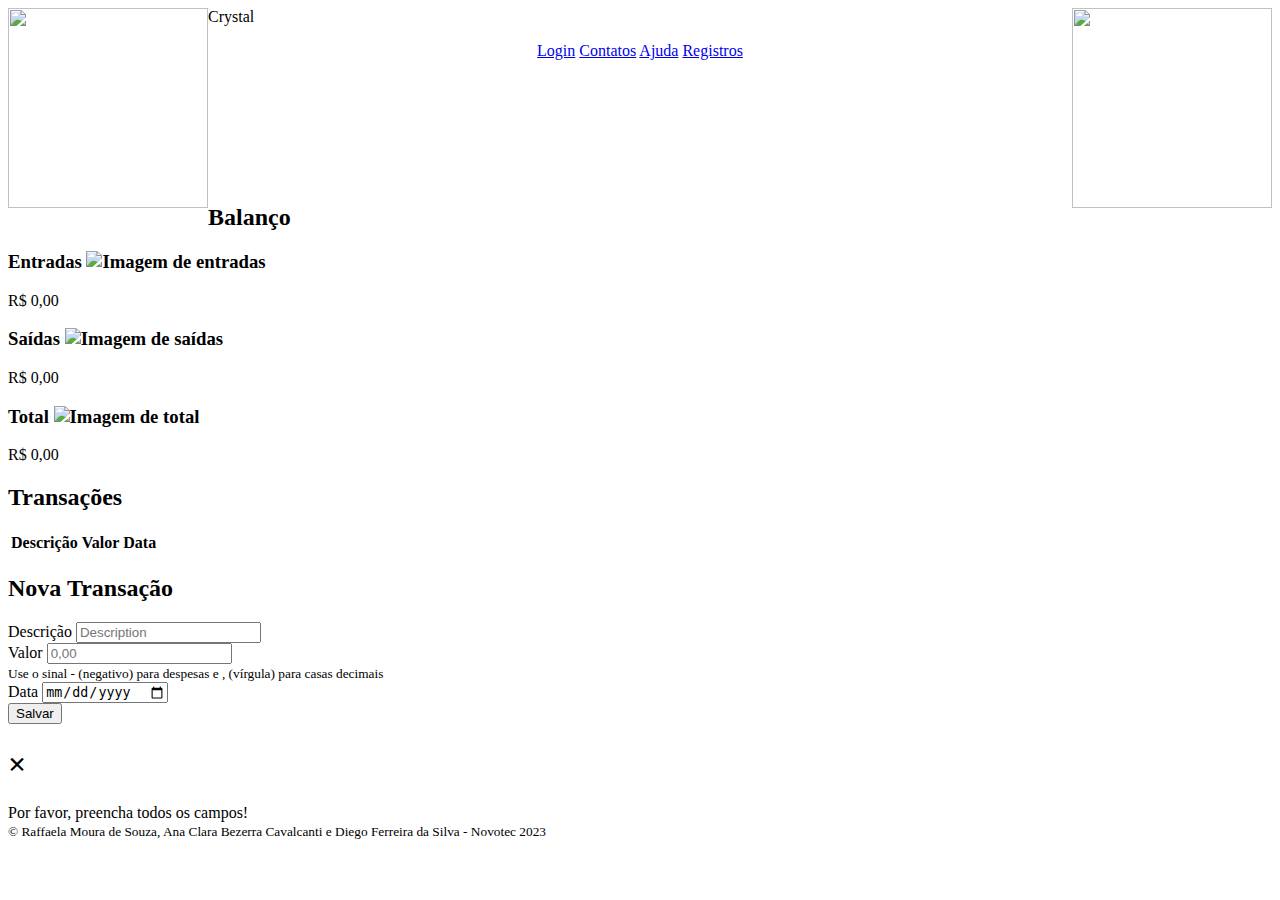
==== index.html @ cfd9a501 "Primeira pasta" ====
<!DOCTYPE html>
<html lang="pt-br">

<head>
    <meta charset="utf-8">
    <meta name="language" content="pt-BR">
    <title>Crystal - Registros</title>




    <link rel="stylesheet" href="./styles/main.css">
    <link rel="stylesheet" href="./styles/responsivity.css">
    <link rel="stylesheet" href="./styles/index.css">
    <link rel="stylesheet" href="./styles/modal.css">
    <link rel="stylesheet" href="./styles/form-modal.css">
    <link rel="stylesheet" href="./styles/float-button.css">
    <link rel="stylesheet" href="./styles/scrollbar.css">
    <link rel="stylesheet" href="./styles/toast.css">
    <link rel="stylesheet" href="./styles/animations.css">
	<link rel="stylesheet" href="./styles/style6.css">


</head>

<body>
		<header><img style="float:left" src="C:\Users\Micro\Desktop\TCC Crystal\coin.png" width="200" height="200">Crystal<img style="float:right" src="C:\Users\Micro\Desktop\TCC Crystal\coin.png" width="200" height="200"></header>

    
		<p  class="sear" align="center">
			<a href="file:///C:/Users/Micro/Desktop/TCC%20Crystal/sobre.html">Login</a>
			<a href="file:///C:/Users/Micro/Desktop/TCC%20Crystal/contatos.html">Contatos</a>
			<a href="file:///C:/Users/Micro/Desktop/TCC%20Crystal/help.html">Ajuda</a>
			<a href="file:///C:/Users/Micro/Desktop/TCC%20Crystal/index.html?description=tyrty&amount=657567&date=2022-08-05">Registros</a>
		</p>
		</br>
		</br>
		</br>
		</br>
		</br>
		</br>

		
		
    <main class="container">
        <section id="balance">
            <h2 class="sr-only">Balanço</h2>
            <div class="card">
                <h3>
                    <span>Entradas</span>
                    <img src="C:\Users\Micro\Desktop\TCC Crystal\plus.png" width="100" height="100" alt="Imagem de entradas">
                </h3>
                <p id="incomeDisplay">R$ 0,00</p>
            </div>
            <div class="card">
                <h3>
                    <span>Saídas</span>
                    <img src="C:\Users\Micro\Desktop\TCC Crystal\minus.png" width="100" height="100" alt="Imagem de saídas">
                </h3>
                <p id="expenseDisplay">R$ 0,00</p>
            </div>
            <div class="card total">
                <h3>
                    <span>Total</span>
                    <img src="C:\Users\Micro\Desktop\TCC Crystal\eqs.png" width="100" height="100" alt="Imagem de total">
                </h3>
                <p id="totalDisplay">R$ 0,00</p>
            </div>
        </section>

        <section id="transaction">
            <h2 class="sr-only">Transações</h2>



            <table id="data-table">
                <thead>
                    <tr>
                        <th>Descrição</th>
                        <th>Valor</th>
                        <th>Data</th>
                        <th></th>
                    </tr>
                </thead>
                <tbody>
                </tbody>
            </table>
        </section>
    </main>

    <div class="modal-overlay">
        <div class="modal">
            <div id="form">
                <h2>Nova Transação</h2>

                <form action="" onsubmit="Form.submit(event)">
                    <div class="input-group">
                        <label for="description" class="sr-only">Descrição</label>
                        <input type="text" id="description" name="description" placeholder="Description">
                    </div>

                    <div class="input-group">
                        <label for="amount" class="sr-only">Valor</label>
                        <input type="number" id="amount" name="amount" placeholder="0,00" step="0.01">
                    </div>

                    <small class="help-for-modal">Use o sinal - (negativo) para despesas e , (vírgula) para casas decimais</small>

                    <div class="input-group">
                        <label for="date" class="sr-only">Data</label>
                        <input type="date" id="date" name="date">
                    </div>

                    <div class="input-group actions">
                        
                        <button type="submit">Salvar</button>
                    </div>
                </form>
            </div>
        </div>
    </div>

    <div id="toast">
        <div class="img"><h1>×</h1></div>
        <div class="description">Por favor, preencha todos os campos!</div>
    </div>



		<footer><small>© Raffaela Moura de Souza, Ana Clara Bezerra Cavalcanti e Diego Ferreira da Silva - Novotec 2023</small></footer>

    <script src="./scripts/index.js" type="text/javascript"></script>



    <script>
      var firebaseConfig = {
        apiKey: "AIzaSyACsu8pWaxRfoj8WiRpzI2Mo2vnSn8wVns",
        authDomain: "devfinances777.firebaseapp.com",
        projectId: "devfinances777",
        storageBucket: "devfinances777.appspot.com",
        messagingSenderId: "164547638392",
        appId: "1:164547638392:web:5324d388a389684bafa98d",
        measurementId: "G-VWV8XMYM95"
      };
      firebase.initializeApp(firebaseConfig);
      firebase.analytics();
    </script>
</body>
</html>
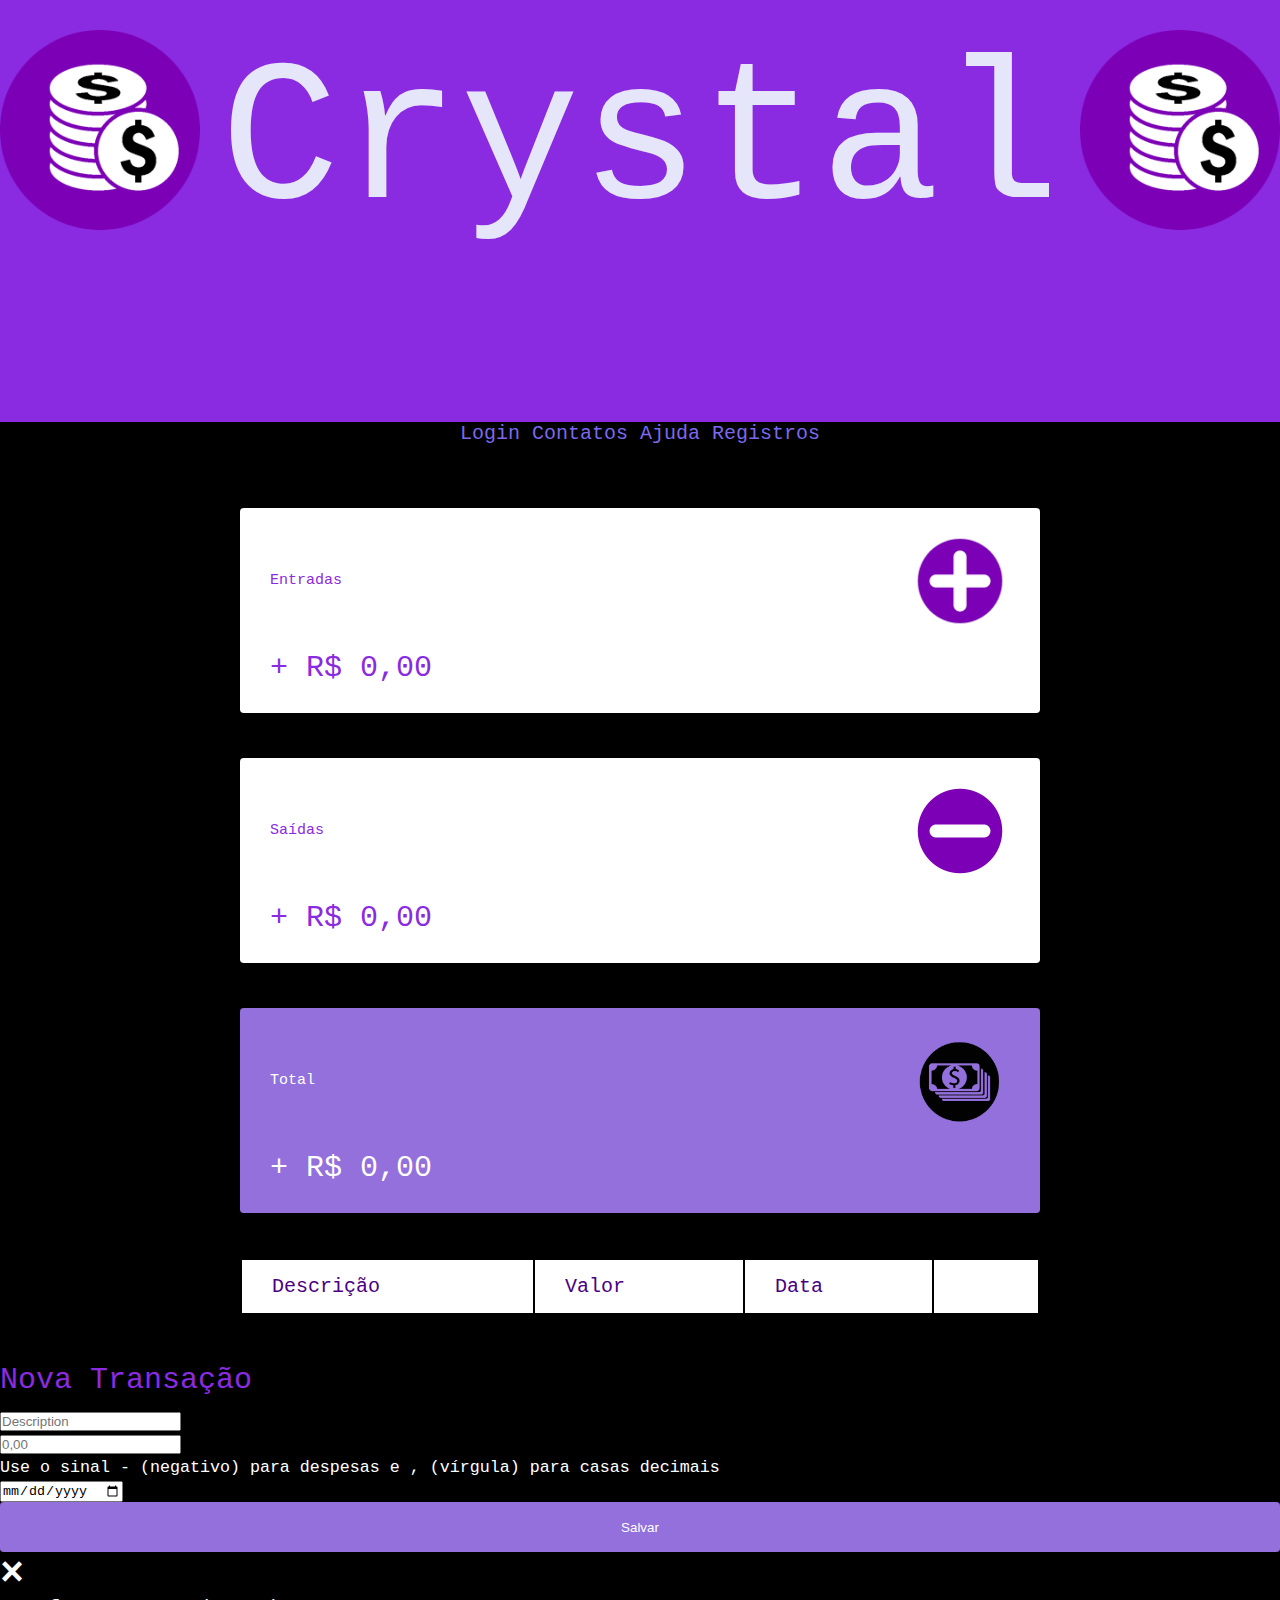
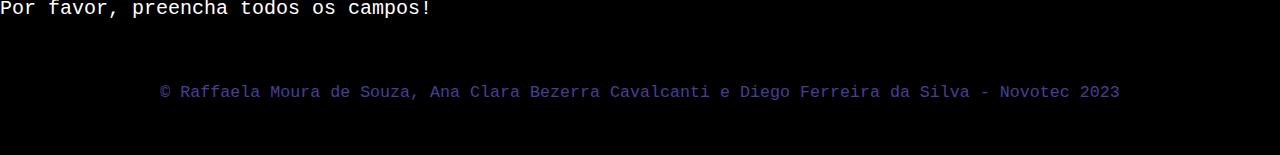
==== commit 63ccb6c6: "Update index.html" ====
--- a/index.html
+++ b/index.html
@@ -24,14 +24,14 @@
 </head>
 
 <body>
-		<header><img style="float:left" src="C:\Users\Micro\Desktop\TCC Crystal\coin.png" width="200" height="200">Crystal<img style="float:right" src="C:\Users\Micro\Desktop\TCC Crystal\coin.png" width="200" height="200"></header>
+		<header><img style="float:left" src=".\coin.png" width="200" height="200">Crystal<img style="float:right" src=".\coin.png" width="200" height="200"></header>
 
     
-		<p  class="sear" align="center">
-			<a href="file:///C:/Users/Micro/Desktop/TCC%20Crystal/sobre.html">Login</a>
-			<a href="file:///C:/Users/Micro/Desktop/TCC%20Crystal/contatos.html">Contatos</a>
-			<a href="file:///C:/Users/Micro/Desktop/TCC%20Crystal/help.html">Ajuda</a>
-			<a href="file:///C:/Users/Micro/Desktop/TCC%20Crystal/index.html?description=tyrty&amount=657567&date=2022-08-05">Registros</a>
+		<p align="center">
+			<a href="./sobre.html">Login</a>
+			<a href="./contatos.html">Contatos</a>
+			<a href="./help.html">Ajuda</a>
+			<a href="./index.html">Registros</a>
 		</p>
 		</br>
 		</br>
@@ -48,21 +48,21 @@
             <div class="card">
                 <h3>
                     <span>Entradas</span>
-                    <img src="C:\Users\Micro\Desktop\TCC Crystal\plus.png" width="100" height="100" alt="Imagem de entradas">
+                    <img src=".\plus.png" width="100" height="100" alt="Imagem de entradas">
                 </h3>
                 <p id="incomeDisplay">R$ 0,00</p>
             </div>
             <div class="card">
                 <h3>
                     <span>Saídas</span>
-                    <img src="C:\Users\Micro\Desktop\TCC Crystal\minus.png" width="100" height="100" alt="Imagem de saídas">
+                    <img src=".\minus.png" width="100" height="100" alt="Imagem de saídas">
                 </h3>
                 <p id="expenseDisplay">R$ 0,00</p>
             </div>
             <div class="card total">
                 <h3>
                     <span>Total</span>
-                    <img src="C:\Users\Micro\Desktop\TCC Crystal\eqs.png" width="100" height="100" alt="Imagem de total">
+                    <img src=".\eqs.png" width="100" height="100" alt="Imagem de total">
                 </h3>
                 <p id="totalDisplay">R$ 0,00</p>
             </div>
@@ -147,4 +147,4 @@
       firebase.analytics();
     </script>
 </body>
-</html>+</html>
--- a/styles/main.css
+++ b/styles/main.css
@@ -0,0 +1,66 @@
+*,
+*:before,
+*:after {
+ margin: 0;
+    padding: 0;
+    box-sizing: border-box;
+}
+:root {
+    --background: #000000;
+    --background-modal: DeepPink;
+
+    --link-light-green: DeepPink;
+    --link-normal-green: DeepPink;
+    --link-dark-green: DarkOrchid;
+
+
+    --light-green: #71D59A;
+    --normal-green: #9370DB;
+    --dark-green: #294D38;
+
+    --light-red: #EC7171;
+    --normal-red: Crimson;
+    --dark-red: Red;
+
+    --light-blue: Indigo;
+    --normal-blue: Fuchsia;
+    --dark-blue: BlueViolet;
+
+    --light-green-syphrao: DeepPink;
+    --normal-green-syphrao: DeepPink;
+    --dark-green-syphrao: DeepPink;
+
+    --money-green: DeepPink;
+    --money-red: DeepPink;
+
+    --color-modal-overlay: DeepPink;
+    --shadow: Indigo;
+}
+body {
+    background: var(--background);
+    font-family: 'Poppins', sans-serif;
+	
+}
+html {
+    font-size: 93.75%;
+}
+
+.sr-only {
+    width: 1px;
+    height: 1px;
+
+    border-width: 0;
+
+    margin: -1px;
+    padding: 0;
+    position: absolute;
+
+    overflow: hidden;
+    clip: rect(0, 0, 0, 0);
+    white-space: nowrap;
+}
+
+.container {
+    width: min(90vw, 800px);
+    margin: 3rem auto 0;
+}	--- a/styles/index.css
+++ b/styles/index.css
@@ -0,0 +1,216 @@
+header {
+	background: var(--dark green);
+	
+	padding: 2rem 0 11rem;
+	text-align: center;
+}	
+
+#logo {
+	color: white;
+	font-weight: 100;
+}
+
+h2 {
+	color: var(--dark-blue);
+	font-weight: normal;
+	
+	margin: 3.2rem 0 0.8rem;
+}
+
+a {
+	color: var(--link-dark-green);
+	text-decoration: none;
+}
+
+.button.new {
+	display: inline-block;
+	margin-bottom: 0.8rem;
+}
+
+button {
+	width: 100%;
+	height: 50px;
+	
+	color: white;
+	background: var(--normal-green);
+	
+	padding: 0;
+	
+	border: none;
+	border-radius: 0.25rem;
+	-webkit-border-radius: 0.25rem;
+	-moz-border-radius: 0.25rem;
+	-ms-border-radius: 0.25rem;
+	-o-border-radius: 0.25rem;
+	
+	cursor: pointer;
+}
+
+button: hover {	
+	background: var(--light-green);
+	
+	transition: all 0.5s;
+	-webkit-transition: all 0.5s;
+	-moz-transition: all 0.5s;
+	-ms-transition: all 0.5s;
+	-o-transition: all 0.5s;
+}
+.button.cancel {
+	height: 50px;
+	
+	color: var(--normal-red);
+	
+	display: flex;
+	align-items: center;
+	justify-content: center;
+	
+	border: 1px solid var:(--normal-red);
+	border-radius: 0.25rem;
+	-webkit-border-radius: 0.25rem;
+	-moz-border-radius: 0.25rem;
+	-ms-border-radius: 0.25rem;
+	-o-border-radius: 0.25rem;
+	
+	opacity: 0.6;
+}	
+
+.button.cancel:hover {
+	opacity: 1;
+	
+	transition: all 0.3s;
+	-webkit-transition: all 0.3s;
+	-moz-transition: all 0.3s;
+	-ms-transition: all 0.3s;
+	-o-transition: all 0.3s;
+}
+
+#balance {
+	margin-top: -8rem;
+}
+
+#balance h2 {
+	color: white;
+	margin-top: 0;
+}
+
+.card {
+	color: var(--dark-blue);
+	background: white;
+	
+	padding: 1.5rem 2rem;
+	margin-bottom: 3rem;
+	
+	border-radius: 0.25rem;
+	-webkit-border-radius: 0.25rem;
+	-moz-border-radius: 0.25rem;
+	-ms-border-radius: 0.25rem;
+	-o-border-radius: 0.25rem;
+}	
+
+.card h3 {
+	font-weight: normal;
+	font-size: 1rem;
+	
+	display: flex;
+	align-items: center;
+	justify-content: space-between;
+}
+
+.card p {
+	font-weight: normal;
+	font-size: 2rem;
+	line-height: 3rem;
+	
+	margin-top: 1rem;
+}	
+
+.card.total {
+	color: white;
+}
+
+.card.total.positive {
+	background: var(--normal-green);
+}	
+
+.card.total.negative {
+	background: var(--normal-red);
+}	
+
+#transaction {
+	width: 100%;
+	
+	display: block;
+	overflow-x: auto;
+}
+
+#data-table {
+	width: 100%;
+	color: var(--light-blue);
+}
+
+table thead tr th: first-child,
+table tbody tr td: first-child {
+	border-radius: 0.25rem 0 0 0.25rem;
+	-webkit-border-radius: 0.25rem 0 0 0.25rem;
+	-moz-border-radius: 0.25rem 0 0 0.25rem;
+	-ms-border-radius: 0.25rem 0 0 0.25rem;
+	-o-border-radius: 0.25rem 0 0 0.25rem;
+}
+
+table thead tr th: last-child,
+table tbody tr td: last-child {
+	border-radius: 0 0.25rem 0.25rem 0;
+	-webkit-border-radius: 0 0.25rem 0.25rem 0;
+	-moz-border-radius: 0 0.25rem 0.25rem 0;
+	-ms-border-radius: 0 0.25rem 0.25rem 0;
+	-o-border-radius: 0 0.25rem 0.25rem 0;
+}
+
+table thead th {
+	background: white;
+	
+	font-weight: normal;
+	padding: 1rem 2rem;
+	
+	text-align: left;
+}
+
+table tbody tr {
+	opacity: 0.7;
+}
+
+table tbody tr: hover {
+	opacity: 1;
+}
+
+table tbody td {
+	background: white;
+	border-spacing: 0 0.5rem;
+	
+	padding: 1rem 2rem;
+}
+
+td.description {
+	color: var(--dark-blue);
+}
+
+td.income {
+	color: var(--money-green);
+}
+
+td.expense {
+	color: var(--money-red);
+}
+
+img.remove {
+	cursor: pointer;
+}
+
+footer {
+	color: var(--dark-blue);
+	opacity: 0.6;
+	
+	padding: 4rem 0 2rem;
+	text-align: center;
+}	
+	--- a/styles/float-button.css
+++ b/styles/float-button.css
@@ -0,0 +1,35 @@
+.float-button {
+	color: white;
+	background-color: var (--dark green);
+	box-shadow: 2px 2px 3px var(--shadow);
+	
+	text-align: center;
+	
+	position: fixed;
+	width: 60px;
+	height: 60px;
+	bottom: 20px;
+	right: 20px;
+	
+	border-radius: 50px;
+	-webkit-border-radius: 50px;
+	-moz-border-radius: 50px;
+	-ms-border-radius: 50px;
+	-o-border-radius: 50px;
+	
+	display: flex;
+	align-items: center;
+	justify-content: center;
+	
+	z-index: 998;
+}
+
+.float-button:hover {
+	background: var(--normal-green);
+	
+	transition: all 0.3s;
+	-webkit-transition: all 0.3s;
+	-moz-transition: all 0.3s;
+	-ms-transition: all 0.3s;
+	-o-transition: all 0.3s;
+}	--- a/styles/style6.css
+++ b/styles/style6.css
@@ -0,0 +1,60 @@
+body {
+	background-color: Black;
+	color: White;
+	font-family: Andale Mono, monospace;
+	font-size: 20px;
+	}	
+
+header {
+	background-color: BlueViolet;
+	background-image: url(https://wallpapercave.com/wp/wp2625799.jpg);
+	color: Lavender;
+	font-size: 200px;
+	text-align: center;
+	font-family: Andale Mono, monospace;
+}	
+
+a {
+	color: MediumSlateBlue;
+}	
+
+.sobre {
+	color: MediumSlateBlue;
+	font-size: 25px;
+}	
+
+.t1 {
+	background-color: Indigo;
+}
+
+.log {
+	text-align: center;
+	background-color: MediumPurple;
+	color: Black;
+	font-size: 25px;
+}
+
+.cads {
+	color: Indigo;
+	font-size: 40px;
+}
+
+footer {
+	color: MediumSlateBlue;
+	font-size: 20px;
+	text-align: center;
+}	
+
+.warn1 {
+	color: Lavender;
+	background-color: Indigo;
+	text-align: center;
+}	
+
+.warn2 {
+	color: Indigo;
+	background-color: Lavender;
+	text-align: center;
+}	
+
+
